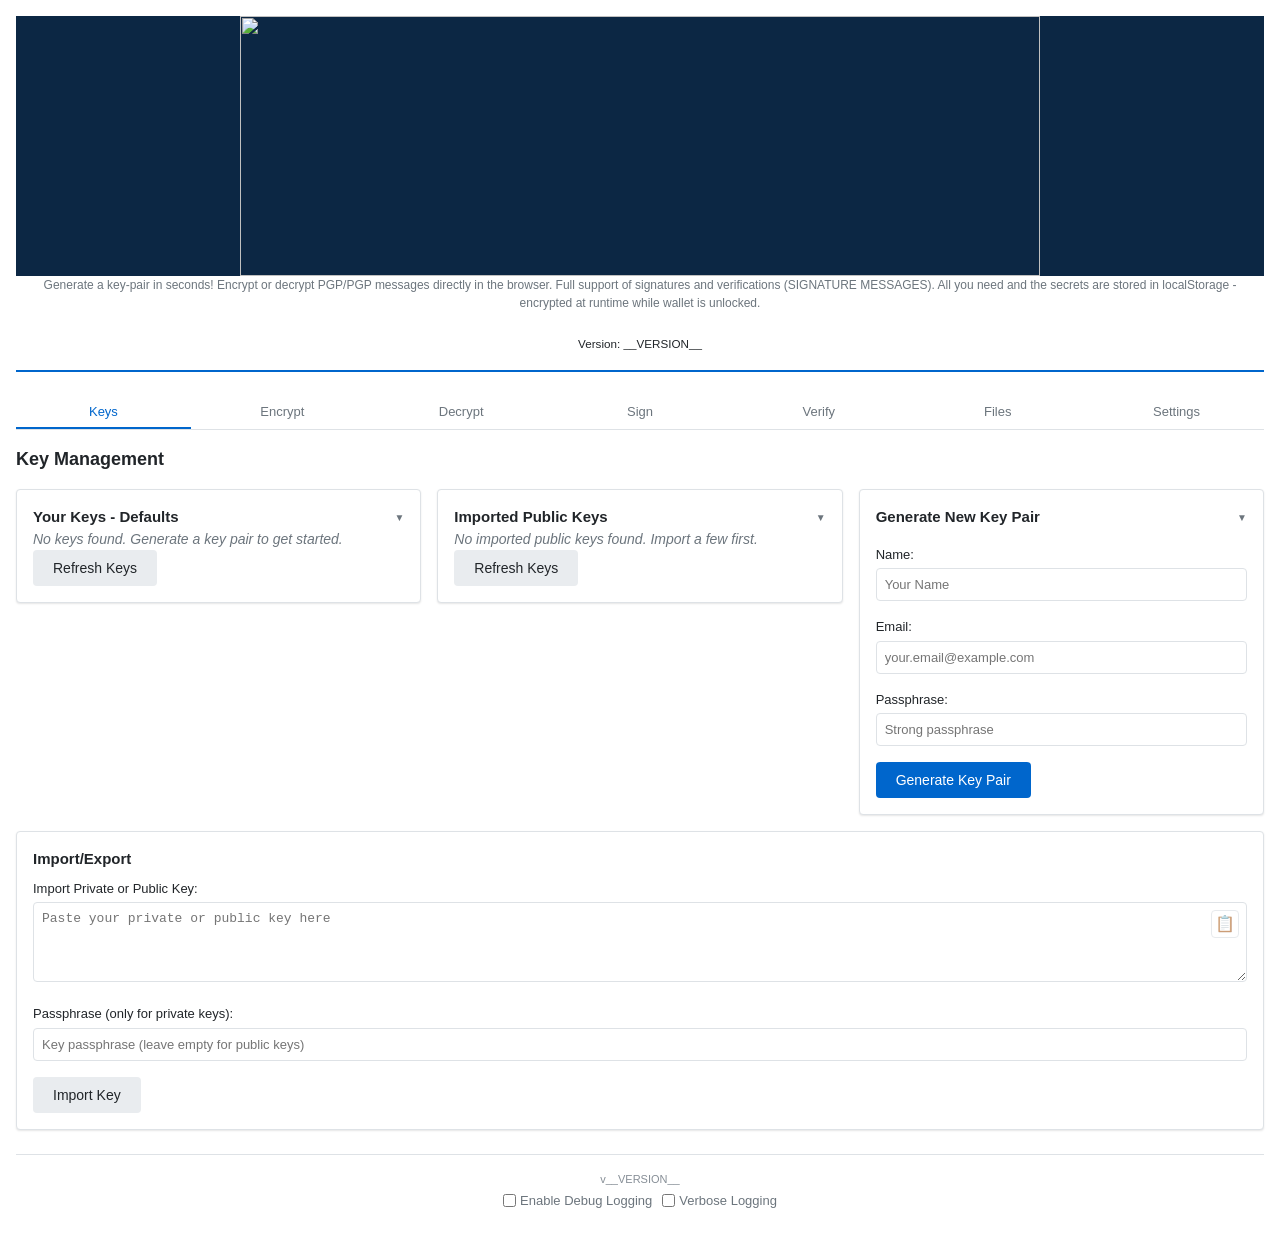
==== index.html @ 45b78204 "Now the checkboxes for debug logging actually works. And better implementation of the logging with i" ====
<!DOCTYPE html>
<html lang="en">

<head>
  <meta charset="UTF-8">
  <meta name="viewport" content="width=device-width, initial-scale=1.0">
  <title>OpenPGP</title>
  <link rel="stylesheet" href="css/styles.css">
</head>

<body>
  <div class="container">
    <!-- Password Modal Dialog -->
    <div id="passwordModal" class="modal-overlay hidden">
      <div class="modal-dialog">
        <h3 id="passwordModalTitle">Enter Password</h3>
        <p id="passwordModalMessage"></p>
        <input type="password" id="passwordModalInput" placeholder="Password" />
        <div id="passwordModalStatus" class="status"></div>
        <div class="modal-actions">
          <button id="passwordModalOk" class="btn btn-primary">OK</button>
          <button id="passwordModalCancel" class="btn btn-secondary">Cancel</button>
        </div>
      </div>
    </div>

    <!-- Review / Donate Nag Banner -->
    <div id="reviewNagBanner" class="review-nag-banner hidden">
      <div class="review-nag-content">
        <div class="review-nag-icon">⭐</div>
        <div class="review-nag-text">
          <strong>Enjoying PGP Suite?</strong>
          <p>It takes 30 seconds and makes a huge difference! Please leave a review or consider a small donation if this extension has been useful to you.</p>
        </div>
      </div>
      <div class="review-nag-actions">
        <a id="reviewNagReviewBtn" href="#" class="btn btn-primary btn-small" target="_blank" rel="noopener noreferrer">⭐ Leave a Review</a>
        <a id="reviewNagDonateBtn" href="#" class="btn btn-secondary btn-small" target="_blank" rel="noopener noreferrer">❤️ Donate</a>
        <button id="reviewNagContactBtn" class="btn btn-secondary btn-small">Something's not right?</button>
        <button id="reviewNagSnoozeBtn" class="btn btn-ghost btn-small">Maybe later</button>
        <button id="reviewNagDismissBtn" class="btn btn-ghost btn-small">Don't ask again</button>
      </div>
    </div>

    <!-- First-Time Setup Banner -->
    <div id="firstTimeSetupBanner" class="first-time-banner hidden">
      <div class="first-time-banner-content">
        <div class="first-time-banner-icon">⚠️</div>
        <div class="first-time-banner-text">
          <strong>It is highly recommended to set a master password!</strong>
          <p>If you do not set a master password, your private keys are stored unencrypted in the browser's local storage.</p>
        </div>
      </div>
      <div class="first-time-banner-actions">
        <button id="firstTimeSetupYesBtn" class="btn btn-primary">Set Master Password Now</button>
        <button id="firstTimeSetupNoBtn" class="btn btn-secondary">Skip for Now</button>
      </div>
    </div>

    <!-- Header Section -->
    <header>
      <!--<h1>🔐 OpenPGP</h1>-->
      <div style="background-color: #0c2744;">
      <img src="icon/banner.png" width="800" height="260" style="display:block;margin:0 auto;">
    </div>
      <p class="subtitle">Generate a key-pair in seconds! Encrypt or decrypt PGP/PGP messages directly in the browser.
        Full support of signatures and verifications (SIGNATURE MESSAGES). All you need and the secrets are stored in
        localStorage - encrypted at runtime while wallet is unlocked.</p>
      <br>
      <small>Version: __VERSION__</small>
    </header>

    <!-- Tab Navigation -->
    <nav class="tabs">
      <button class="tab-button active" data-tab="keys">Keys</button>
      <button class="tab-button" data-tab="encrypt">Encrypt</button>
      <button class="tab-button" data-tab="decrypt">Decrypt</button>
      <button class="tab-button" data-tab="sign">Sign</button>
      <button class="tab-button" data-tab="verify">Verify</button>
      <button class="tab-button" data-tab="files">Files</button>
      <button class="tab-button" data-tab="settings">Settings</button>
    </nav>

    <!-- Keys Tab -->
    <div class="tab-content active" id="keys-tab">
      <h2>Key Management</h2>

      <!-- Master Password Lock Banner (shown when locked) -->
      <div id="masterPasswordBanner" class="lock-banner hidden">
        <div class="lock-banner-content">
          <span>🔒</span>
          <span>Private keys are locked.</span>
          <input type="password" id="masterUnlockInput" placeholder="Master password">
          <button id="masterUnlockBtn" class="btn btn-primary btn-small">Unlock</button>
        </div>
        <div id="masterUnlockStatus" class="status"></div>
      </div>

      <div class="cards-grid">

        <!-- Your Keys Section (shown first) -->
        <section class="card card-details">
          <details id="yourKeysSectionCollapse" open>
            <summary class="card-summary">
              <h3>Your Keys - Defaults</h3>
            </summary>
            <div id="keysList" class="keys-list">
              <p class="text-muted">No keys found. Generate a key pair to get started.</p>
            </div>
            <button id="refreshKeysBtn" class="btn btn-secondary">Refresh Keys</button>
          </details>
        </section>

        <!-- Imported Public Keys -->
        <section class="card card-details">
          <details id="myImportedPublicKeys" open>
            <summary class="card-summary">
              <h3>Imported Public Keys</h3>
            </summary>
            <div id="publickeysList" class="keys-list">
              <p class="text-muted">No imported public keys found. Import a few first.</p>
            </div>
            <button id="refreshKeysBtn" class="btn btn-secondary">Refresh Keys</button>
          </details>
        </section>

        <!-- Generate New Key Section (collapsible) -->
        <section class="card card-generate">
          <details id="generateKeyDetailsCollapse" open>
            <summary class="card-summary">
              <h3>Generate New Key Pair</h3>
            </summary>
            <div class="card-details-body">
              <div class="form-group">
                <label for="keyName">Name:</label>
                <input type="text" id="keyName" placeholder="Your Name">
              </div>
              <div class="form-group">
                <label for="keyEmail">Email:</label>
                <input type="email" id="keyEmail" placeholder="your.email@example.com">
              </div>
              <div class="form-group">
                <label for="keyPassphrase">Passphrase:</label>
                <input type="password" id="keyPassphrase" placeholder="Strong passphrase">
              </div>
              <button id="generateKeyBtn" class="btn btn-primary">Generate Key Pair</button>
              <div id="keyGenerationStatus" class="status"></div>
            </div>
          </details>
        </section>
      </div>

      <!-- Import/Export Section -->
      <section class="card">
        <h3>Import/Export</h3>
        <div class="form-group">
          <label for="importKey">Import Private or Public Key:</label>
          <div class="textarea-with-copy">
            <textarea id="importKey" rows="4" placeholder="Paste your private or public key here"></textarea>
            <button class="copy-btn" data-target="importKey" title="Copy to clipboard">📋</button>
          </div>
        </div>
        <div class="form-group">
          <label for="importPassphrase">Passphrase (only for private keys):</label>
          <input type="password" id="importPassphrase" placeholder="Key passphrase (leave empty for public keys)">
        </div>
        <button id="importKeyBtn" class="btn btn-secondary">Import Key</button>
        <div id="importStatus" class="status"></div>

        <!-- Export Output -->
        <div id="exportedPublicOutput" class="output hidden">
          <h3>Exported Public Key:</h3>
          <div class="textarea-with-copy">
            <textarea id="exportedPublicKey" rows="8" readonly></textarea>
            <button class="copy-btn" data-target="exportedPublicKey" title="Copy to clipboard">📋</button>
          </div>
          <div id="exportPublicStatus" class="status"></div>
        </div>

        <div id="exportedPrivateOutput" class="output hidden">
          <h3>Exported Private Key:</h3>
          <div class="textarea-with-copy">
            <textarea id="exportedPrivateKey" rows="8" readonly></textarea>
            <button class="copy-btn" data-target="exportedPrivateKey" title="Copy to clipboard">📋</button>
          </div>
          <div id="exportPrivateStatus" class="status"></div>
        </div>

      </section>
    </div>

    <!-- Encrypt Tab -->
    <div class="tab-content" id="encrypt-tab">
      <h2>Encrypt Message</h2>

      <section class="card">
        <div class="form-group">
          <label for="encryptRecipientSelect">Recipient's Public Key:</label>
          <select id="encryptRecipientSelect">
            <option value="">-- Select an imported public key --</option>
          </select>
          <div style="margin-top: 8px;">
            <label>
              <input type="checkbox" id="encryptManualKeyToggle">
              Use manual key entry instead
            </label>
          </div>
        </div>
        <div class="form-group hidden" id="encryptRecipientManual">
          <label for="encryptRecipient">Or paste recipient's public key:</label>
          <textarea id="encryptRecipient" rows="4" placeholder="Paste recipient's public key here"></textarea>
        </div>
        <div class="form-group">
          <label for="encryptMessage">Message to Encrypt:</label>
          <div class="textarea-with-copy">
            <textarea id="encryptMessage" rows="6" placeholder="Enter your message here"></textarea>
            <button class="copy-btn" data-target="encryptMessage" title="Copy to clipboard">📋</button>
          </div>
        </div>
        <div class="form-group">
          <label>
            <input type="checkbox" id="encryptSign">
            Sign message with my key
          </label>
        </div>
        <div id="encryptSignOptions" class="hidden">
          <div class="form-group">
            <label for="encryptSignerKey">Select Your Private Key:</label>
            <select id="encryptSignerKey"></select>
          </div>
          <div class="form-group">
            <label for="encryptSignPassphrase">Your Passphrase:</label>
            <input type="password" id="encryptSignPassphrase" placeholder="Your key passphrase">
          </div>
        </div>
        <button id="encryptBtn" class="btn btn-primary">Encrypt Message</button>
        <div id="encryptStatus" class="status"></div>

        <div id="encryptedOutput" class="output hidden">
          <h3>Encrypted Message:</h3>
          <div class="textarea-with-copy">
            <textarea id="encryptedText" rows="10" readonly></textarea>
            <button class="copy-btn" data-target="encryptedText" title="Copy to clipboard">📋</button>
          </div>
          <button id="copyEncryptedBtn" class="btn btn-secondary">Copy to Clipboard</button>
          <button id="clearEncryptedBtn" class="btn btn-secondary">Clear</button>
        </div>
      </section>
    </div>

    <!-- Decrypt Tab -->
    <div class="tab-content" id="decrypt-tab">
      <h2>Decrypt Message</h2>

      <section class="card">
        <div class="form-group">
          <label for="decryptMessage">Encrypted Message:</label>
          <div class="textarea-with-copy">
            <textarea id="decryptMessage" rows="8" placeholder="Paste encrypted message here"></textarea>
            <button class="copy-btn" data-target="decryptMessage" title="Copy to clipboard">📋</button>
          </div>
        </div>
        <div class="form-group">
          <label for="decryptKey">Select Your Private Key:</label>
          <select id="decryptKey"></select>
        </div>
        <div class="form-group">
          <label for="decryptPassphrase">Your Passphrase:</label>
          <input type="password" id="decryptPassphrase" placeholder="Your key passphrase">
        </div>

        <div class="form-group" style="display:none;">
          <label for="decryptVerifyKeySelect">Sender's Public Key (optional, for signature verification):</label>
          <select id="decryptVerifyKeySelect">
            <option value="">-- Select an imported public key (optional) --</option>
          </select>
          <div style="margin-top: 8px;">
            <label>
              <input type="checkbox" id="decryptManualKeyToggle">
              Use manual key entry instead
            </label>
          </div>
        </div>
        <div class="form-group hidden" id="decryptVerifyKeyManual"  style="display:none;">
          <label for="decryptVerifyKey">Or paste sender's public key:</label>
          <textarea id="decryptVerifyKey" rows="3"
            placeholder="Paste sender's public key to verify signature (optional)"></textarea>
        </div>
        <button id="decryptBtn" class="btn btn-primary">Decrypt Message</button>
        <div id="decryptStatus" class="status"></div>

        <div id="decryptedOutput" class="output hidden">
          <h3>Decrypted Message:</h3>
          <div class="textarea-with-copy">
            <textarea id="decryptedText" rows="10" readonly></textarea>
            <button class="copy-btn" data-target="decryptedText" title="Copy to clipboard">📋</button>
          </div>
          <div id="signatureInfo" class="signature-info"></div>
          <button id="copyDecryptedBtn" class="btn btn-secondary">Copy to Clipboard</button>
          <button id="clearDecryptedBtn" class="btn btn-secondary">Clear</button>
        </div>
      </section>
    </div>

    <!-- Sign Tab -->
    <div class="tab-content" id="sign-tab">
      <h2>Sign Message</h2>

      <section class="card">
        <div class="form-group">
          <label for="signMessage">Message to Sign:</label>
          <div class="textarea-with-copy">
            <textarea id="signMessage" rows="6" placeholder="Enter your message here"></textarea>
            <button class="copy-btn" data-target="signMessage" title="Copy to clipboard">📋</button>
          </div>
        </div>
        <div class="form-group">
          <label for="signKey">Sign message with this private key:</label>
          <select id="signKey"></select>
        </div>
        <div class="form-group">
          <label for="signPassphrase">Your Passphrase:</label>
          <input type="password" id="signPassphrase" placeholder="Your key passphrase">
        </div>
        <div class="form-group">
          <label>
            <input type="radio" name="signType" value="cleartext" checked>
            Cleartext Signature (readable message)
          </label>
          <label>
            <input type="radio" name="signType" value="detached">
            Detached Signature (separate signature)
          </label>
        </div>
        <button id="signBtn" class="btn btn-primary">Sign Message</button>
        <div id="signStatus" class="status"></div>

        <div id="signedOutput" class="output hidden">
          <h3>Signed Message:</h3>
          <div class="textarea-with-copy">
            <textarea id="signedText" rows="10" readonly></textarea>
            <button class="copy-btn" data-target="signedText" title="Copy to clipboard">📋</button>
          </div>
          <button id="copySignedBtn" class="btn btn-secondary">Copy to Clipboard</button>
          <button id="clearSignedBtn" class="btn btn-secondary">Clear</button>
        </div>
      </section>
    </div>

    <!-- Verify Tab -->
    <div class="tab-content" id="verify-tab">
      <h2>Verify Signature</h2>

      <section class="card">
        <div class="form-group">
          <label for="verifyMessage">Message to Verify</label>
          <div class="textarea-with-copy">
            <textarea id="verifyMessage" rows="8" placeholder="Paste signed message here"></textarea>
            <button class="copy-btn" data-target="verifyMessage" title="Copy to clipboard">📋</button>
          </div>
        </div>

        <div class="form-group">
          <label for="verifyRecipientsPublicKey">Recipient's Public Key:</label>
          <select id="verifyRecipientsPublicKey">
            <option value="">-- Select a recipients imported public key --</option>
          </select>
          <div style="margin-top: 8px;">
            <label>
              <input type="checkbox" id="verifyManualKeyToggle">
              Use manual key entry instead
            </label>
          </div>
        </div>
        <div class="form-group hidden" id="verifyRecipientHide">
          <label for="verifyRecipient">Or paste recipient's public key:</label>
          <textarea id="verifyRecipient" rows="4" placeholder="Paste recipient's public key here"></textarea>
        </div>


        <button id="verifyBtn" class="btn btn-primary">Verify Signature</button>
        <button id="clearVerifyBtn" class="btn btn-secondary">Clear</button>
        <div id="verifyStatus" class="status"></div>

        <div id="verifyOutput" class="output hidden">
          <div id="verifyResult" class="verify-result"></div>
          <div id="verifyMessageTextWrapper" class="hidden">
            <h3>Message:</h3>
            <div class="textarea-with-copy">
              <textarea id="verifyMessageText" rows="10" readonly></textarea>
              <button class="copy-btn" data-target="verifyMessageText" title="Copy to clipboard">📋</button>
              <button id="clearVerifyBtn" class="btn btn-secondary">Clear</button>
            </div>
          </div>
        </div>
      </section>
    </div>

    <!-- Files Tab -->
    <div class="tab-content" id="files-tab">
      <h2>File Encryption</h2>

      <!-- Encrypt File -->
      <section class="card">
        <h3>Encrypt a File</h3>
        <div class="form-group">
          <label for="fileEncryptRecipientSelect">Recipient's Public Key:</label>
          <select id="fileEncryptRecipientSelect">
            <option value="">-- Select an imported public key --</option>
          </select>
          <div style="margin-top: 8px;">
            <label>
              <input type="checkbox" id="fileEncryptManualKeyToggle">
              Use manual key entry instead
            </label>
          </div>
        </div>
        <div class="form-group hidden" id="fileEncryptRecipientManual">
          <label for="fileEncryptRecipient">Paste recipient's public key:</label>
          <textarea id="fileEncryptRecipient" rows="4" placeholder="Paste recipient's public key here"></textarea>
        </div>
        <div class="form-group">
          <label for="fileEncryptInput">Select file to encrypt:</label>
          <input type="file" id="fileEncryptInput">
        </div>
        <button id="fileEncryptBtn" class="btn btn-primary">Encrypt File</button>
        <div id="fileEncryptStatus" class="status"></div>
      </section>

      <!-- Decrypt File -->
      <section class="card">
        <h3>Decrypt a File</h3>
        <div class="form-group">
          <label for="fileDecryptKeySelect">Select Your Private Key:</label>
          <select id="fileDecryptKeySelect"></select>
        </div>
        <div class="form-group">
          <label for="fileDecryptPassphrase">Your Passphrase:</label>
          <input type="password" id="fileDecryptPassphrase" placeholder="Your key passphrase">
        </div>
        <div class="form-group">
          <label for="fileDecryptInput">Select encrypted file (.pgp):</label>
          <input type="file" id="fileDecryptInput" accept=".pgp,.asc">
        </div>
        <button id="fileDecryptBtn" class="btn btn-primary">Decrypt File</button>
        <div id="fileDecryptStatus" class="status"></div>
      </section>
    </div>

    <!-- Settings Tab -->
    <div class="tab-content" id="settings-tab">
      <h2>Settings</h2>

      <!-- Master Password Protection -->
      <section class="card">
        <h3>🔒 Master Password Protection</h3>
        <div id="masterPasswordSection"></div>
      </section>

      <!-- Backup Keys -->
      <section class="card">
        <h3>🗄️ Backup Keys</h3>
        <p style="font-size:12px;color:var(--text-muted);margin-bottom:12px">
          Export a backup of your keys to a file. If a master password is set, both keys and the master password
          verification data will be saved in an encrypted backup file. Import a previously exported backup to restore
          your keys.
        </p>
        <div style="display:flex;gap:8px;flex-wrap:wrap;">
          <button id="exportBackupBtn" class="btn btn-secondary">Export Backup Keys</button>
          <button id="importBackupBtn" class="btn btn-secondary">Import Backup Keys</button>
        </div>
        <input type="file" id="importBackupFile" accept=".json" style="display:none">
        <div id="backupStatus" class="status"></div>
      </section>
    </div>

    <!-- Footer -->
    <footer>
      <p class="version">v__VERSION__</p>
      <p class="debug-toggle">
        <label>
          <input type="checkbox" id="debugMode">
          Enable Debug Logging
        </label>
        &nbsp;
        <label>
          <input type="checkbox" id="verboseMode">
          Verbose Logging
        </label>
      </p>
    </footer>
  </div>

  <!-- Scripts - Load OpenPGP.js library first, then logger, then PGP handler, then UI script -->
  <script src="lib/openpgp.min.js"></script>
  <script src="js/logger.js"></script>
  <script src="js/pgp-handler.js"></script>
  <script src="js/ui.js"></script>
</body>

</html>
---- css/styles.css ----
/**
 * OpenPGP Extension Styles
 * 
 * Clean, modern styling for the sidebar interface
 */

/* ===== CSS Variables ===== */
:root {
  --primary-color: #0066cc;
  --primary-hover: #0052a3;
  --success-color: #28a745;
  --error-color: #dc3545;
  --warning-color: #ffc107;
  --info-color: #17a2b8;

  --bg-color: #ffffff;
  --bg-secondary: #f8f9fa;
  --bg-tertiary: #e9ecef;

  --text-color: #212529;
  --text-muted: #6c757d;
  --text-light: #868e96;

  --border-color: #dee2e6;
  --border-radius: 4px;

  --spacing-xs: 4px;
  --spacing-sm: 8px;
  --spacing-md: 16px;
  --spacing-lg: 24px;

  --shadow-sm: 0 1px 2px rgba(0, 0, 0, 0.1);
  --shadow-md: 0 2px 4px rgba(0, 0, 0, 0.1);
  --shadow-lg: 0 4px 8px rgba(0, 0, 0, 0.15);
}

/* ===== Reset & Base ===== */
* {
  margin: 0;
  padding: 0;
  box-sizing: border-box;
}

body {
  font-family: -apple-system, BlinkMacSystemFont, 'Segoe UI', Roboto, 'Helvetica Neue', Arial, sans-serif;
  font-size: 14px;
  line-height: 1.5;
  color: var(--text-color);
  background-color: var(--bg-color);
  padding: var(--spacing-md);
}

/* ===== Container ===== */
.container {
  max-width: 100%;
  margin: 0 auto;
}

/* ===== Header ===== */
header {
  text-align: center;
  margin-bottom: var(--spacing-lg);
  padding-bottom: var(--spacing-md);
  border-bottom: 2px solid var(--primary-color);
}

header h1 {
  font-size: 24px;
  font-weight: 600;
  color: var(--primary-color);
  margin-bottom: var(--spacing-xs);
}

.subtitle {
  font-size: 12px;
  color: var(--text-muted);
}

/* ===== Tabs ===== */
.tabs {
  display: flex;
  flex-wrap: wrap;
  gap: var(--spacing-xs);
  margin-bottom: var(--spacing-md);
  border-bottom: 1px solid var(--border-color);
}

.tab-button {
  flex: 1;
  min-width: 80px;
  padding: var(--spacing-sm) var(--spacing-md);
  background: none;
  border: none;
  border-bottom: 2px solid transparent;
  cursor: pointer;
  font-size: 13px;
  font-weight: 500;
  color: var(--text-muted);
  transition: all 0.2s ease;
}

.tab-button:hover {
  color: var(--primary-color);
  background-color: var(--bg-secondary);
}

.tab-button.active {
  color: var(--primary-color);
  border-bottom-color: var(--primary-color);
}

/* ===== Tab Content ===== */
.tab-content {
  display: none;
}

.tab-content.active {
  display: block;
  animation: fadeIn 0.3s ease;
}

@keyframes fadeIn {
  from {
    opacity: 0;
    transform: translateY(-10px);
  }

  to {
    opacity: 1;
    transform: translateY(0);
  }
}

.tab-content h2 {
  font-size: 18px;
  font-weight: 600;
  margin-bottom: var(--spacing-md);
  color: var(--text-color);
}

.tab-content h3 {
  font-size: 15px;
  font-weight: 600;
  margin-bottom: var(--spacing-sm);
  color: var(--text-color);
}

/* ===== Cards ===== */
.card {
  background: var(--bg-color);
  border: 1px solid var(--border-color);
  border-radius: var(--border-radius);
  padding: var(--spacing-md);
  margin-bottom: var(--spacing-md);
  box-shadow: var(--shadow-sm);
}

/* ===== Responsive Cards Grid ===== */
.cards-grid {
  display: flex;
  flex-wrap: wrap;
  gap: var(--spacing-md);
  align-items: flex-start;
  margin-bottom: var(--spacing-md);
}

.cards-grid .card {
  flex: 1 1 260px;
  min-width: 0;
  margin-bottom: 0;
}

/* Keys card grows more to accommodate the keys list */
.cards-grid .card-keys {
  flex: 2 1 280px;
}

/* ===== Collapsible Card Details ===== */
.card-summary {
  cursor: pointer;
  list-style: none;
  user-select: none;
  display: flex;
  align-items: center;
  gap: var(--spacing-xs);
}

.card-summary::-webkit-details-marker {
  display: none;
}

.card-summary::after {
  content: '\25BC';
  font-size: 10px;
  color: var(--text-muted);
  margin-left: auto;
  transition: transform 0.2s ease;
}

details:not([open]) .card-summary::after {
  transform: rotate(-90deg);
}

.card-summary h3 {
  margin-bottom: 0;
}

.card-details-body {
  padding-top: var(--spacing-md);
}

/* ===== Modal Dialog ===== */
.modal-overlay {
  position: fixed;
  top: 0;
  left: 0;
  right: 0;
  bottom: 0;
  background-color: rgba(0, 0, 0, 0.6);
  display: flex;
  align-items: center;
  justify-content: center;
  z-index: 9999;
}

.modal-dialog {
  background-color: var(--bg-color);
  border-radius: var(--border-radius);
  padding: var(--spacing-lg);
  min-width: 400px;
  max-width: 90%;
  box-shadow: 0 8px 24px rgba(0, 0, 0, 0.3);
}

.modal-dialog h3 {
  margin: 0 0 var(--spacing-sm) 0;
  color: var(--primary-color);
  font-size: 18px;
}

.modal-dialog p {
  margin: 0 0 var(--spacing-md) 0;
  color: var(--text-muted);
  font-size: 13px;
}

.modal-dialog input[type="password"] {
  width: 100%;
  padding: var(--spacing-sm);
  margin-bottom: var(--spacing-sm);
  border: 1px solid var(--border-color);
  border-radius: var(--border-radius);
  font-size: 14px;
}

.modal-actions {
  display: flex;
  gap: var(--spacing-sm);
  justify-content: flex-end;
  margin-top: var(--spacing-md);
}

/* ===== First-Time Setup Banner ===== */
.first-time-banner {
  background: linear-gradient(135deg, rgba(255, 152, 0, 0.15) 0%, rgba(255, 87, 34, 0.15) 100%);
  border: 2px solid #ff6f00;
  border-radius: var(--border-radius);
  padding: var(--spacing-lg);
  margin-bottom: var(--spacing-lg);
  box-shadow: var(--shadow-md);
}

.first-time-banner-content {
  display: flex;
  gap: var(--spacing-md);
  margin-bottom: var(--spacing-md);
  align-items: flex-start;
}

.first-time-banner-icon {
  font-size: 32px;
  flex-shrink: 0;
}

.first-time-banner-text {
  flex: 1;
}

.first-time-banner-text strong {
  display: block;
  font-size: 16px;
  color: #d84315;
  margin-bottom: var(--spacing-xs);
}

.first-time-banner-text p {
  color: var(--text-color);
  font-size: 13px;
  margin: 0;
}

.first-time-banner-actions {
  display: flex;
  gap: var(--spacing-sm);
  justify-content: flex-end;
  flex-wrap: wrap;
}

/* ===== Review / Donate Nag Banner ===== */
.review-nag-banner {
  background: linear-gradient(135deg, rgba(0, 102, 204, 0.12) 0%, rgba(0, 180, 120, 0.12) 100%);
  border: 2px solid var(--primary-color);
  border-radius: var(--border-radius);
  padding: var(--spacing-lg);
  margin-bottom: var(--spacing-lg);
  box-shadow: var(--shadow-md);
}

.review-nag-content {
  display: flex;
  gap: var(--spacing-md);
  margin-bottom: var(--spacing-md);
  align-items: flex-start;
}

.review-nag-icon {
  font-size: 28px;
  flex-shrink: 0;
}

.review-nag-text {
  flex: 1;
}

.review-nag-text strong {
  display: block;
  font-size: 15px;
  color: var(--primary-color);
  margin-bottom: var(--spacing-xs);
}

.review-nag-text p {
  color: var(--text-color);
  font-size: 13px;
  margin: 0;
}

.review-nag-actions {
  display: flex;
  gap: var(--spacing-sm);
  justify-content: flex-end;
  flex-wrap: wrap;
}

.btn-ghost {
  background: none;
  border: 1px solid var(--border-color);
  color: var(--text-muted);
  padding: var(--spacing-xs) var(--spacing-sm);
  border-radius: var(--border-radius);
  cursor: pointer;
  font-size: 12px;
  transition: all 0.2s ease;
  text-decoration: none;
}

.btn-ghost:hover {
  background-color: var(--bg-tertiary);
  color: var(--text-color);
}

/* ===== Lock Banner ===== */
.lock-banner {
  background-color: rgba(255, 193, 7, 0.1);
  border: 1px solid var(--warning-color);
  border-radius: var(--border-radius);
  padding: var(--spacing-md);
  margin-bottom: var(--spacing-md);
}

.lock-banner-content {
  display: flex;
  align-items: center;
  gap: var(--spacing-sm);
  flex-wrap: wrap;
}

.lock-banner-content input {
  flex: 1;
  min-width: 150px;
}

/* ===== Master Password Section ===== */
.master-pwd-section {
  margin-top: var(--spacing-lg);
  padding-top: var(--spacing-md);
  border-top: 1px solid var(--border-color);
}

.master-pwd-section>label {
  font-weight: 600;
  margin-bottom: var(--spacing-sm);
}

/* ===== Form Elements ===== */
.form-group {
  margin-bottom: var(--spacing-md);
}

label {
  display: block;
  margin-bottom: var(--spacing-xs);
  font-weight: 500;
  font-size: 13px;
  color: var(--text-color);
}

input[type="text"],
input[type="email"],
input[type="password"],
select,
textarea {
  width: 100%;
  padding: var(--spacing-sm);
  border: 1px solid var(--border-color);
  border-radius: var(--border-radius);
  font-size: 13px;
  font-family: inherit;
  transition: border-color 0.2s ease, box-shadow 0.2s ease;
}

input[type="text"]:focus,
input[type="email"]:focus,
input[type="password"]:focus,
select:focus,
textarea:focus {
  outline: none;
  border-color: var(--primary-color);
  box-shadow: 0 0 0 3px rgba(0, 102, 204, 0.1);
}

textarea {
  resize: vertical;
  min-height: 80px;
  font-family: 'Courier New', monospace;
}

/* Textarea with copy button */
.textarea-with-copy {
  position: relative;
}

.textarea-with-copy textarea {
  padding-right: 40px;
  /* Make room for the copy button */
}

.copy-btn {
  position: absolute;
  top: 8px;
  right: 8px;
  width: 28px;
  height: 28px;
  padding: 0;
  border: 1px solid var(--border-color);
  border-radius: var(--border-radius);
  background-color: var(--bg-color);
  cursor: pointer;
  font-size: 16px;
  line-height: 1;
  transition: all 0.2s ease;
  display: flex;
  align-items: center;
  justify-content: center;
  opacity: 0.7;
}

.copy-btn:hover {
  opacity: 1;
  background-color: var(--bg-secondary);
  border-color: var(--primary-color);
  transform: scale(1.1);
}

.copy-btn:active {
  transform: scale(0.95);
}

.copy-btn.copied {
  background-color: var(--success-color);
  border-color: var(--success-color);
  color: white;
}

select {
  cursor: pointer;
}

/* Checkbox and Radio */
input[type="checkbox"],
input[type="radio"] {
  margin-right: var(--spacing-xs);
  cursor: pointer;
}

label:has(input[type="checkbox"]),
label:has(input[type="radio"]) {
  display: inline-flex;
  align-items: center;
  font-weight: normal;
  cursor: pointer;
  margin-bottom: var(--spacing-sm);
}

/* ===== Buttons ===== */
.btn {
  display: inline-block;
  padding: 10px 20px;
  border: none;
  border-radius: var(--border-radius);
  font-size: 14px;
  font-weight: 500;
  text-align: center;
  cursor: pointer;
  transition: all 0.2s ease;
  text-decoration: none;
}

.btn:disabled {
  opacity: 0.6;
  cursor: not-allowed;
}

.btn-primary {
  background-color: var(--primary-color);
  color: white;
}

.btn-primary:hover:not(:disabled) {
  background-color: var(--primary-hover);
  box-shadow: var(--shadow-md);
}

.btn-secondary {
  background-color: var(--bg-tertiary);
  color: var(--text-color);
}

.btn-secondary:hover:not(:disabled) {
  background-color: var(--border-color);
}

.btn-danger {
  background-color: var(--error-color);
  color: white;
}

.btn-danger:hover:not(:disabled) {
  background-color: #c82333;
}

.btn-small {
  padding: 5px 10px;
  font-size: 12px;
}

/* ===== Status Messages ===== */
.status {
  display: none;
  padding: var(--spacing-sm);
  margin-top: var(--spacing-sm);
  border-radius: var(--border-radius);
  font-size: 13px;
  font-weight: 500;
}

.status-success {
  background-color: rgba(40, 167, 69, 0.1);
  color: var(--success-color);
  border: 1px solid var(--success-color);
}

.status-error {
  background-color: rgba(220, 53, 69, 0.1);
  color: var(--error-color);
  border: 1px solid var(--error-color);
}

.status-warning {
  background-color: rgba(255, 193, 7, 0.1);
  color: #856404;
  border: 1px solid var(--warning-color);
}

.status-info {
  background-color: rgba(23, 162, 184, 0.1);
  color: var(--info-color);
  border: 1px solid var(--info-color);
}

/* ===== Output Areas ===== */
.output {
  margin-top: var(--spacing-md);
}

.output textarea {
  background-color: var(--bg-secondary);
}

.output h3 {
  margin-bottom: var(--spacing-sm);
}

/* ===== Keys List ===== */
.keys-list {
  max-height: 400px;
  overflow-y: auto;
}

.key-item {
  background: var(--bg-secondary);
  border: 1px solid var(--border-color);
  border-radius: var(--border-radius);
  padding: var(--spacing-md);
  margin-bottom: var(--spacing-sm);
}

.key-info {
  margin-bottom: var(--spacing-sm);
}

.key-info strong {
  font-size: 14px;
  color: var(--text-color);
}

.key-info small {
  font-size: 11px;
  color: var(--text-muted);
}

.key-info code {
  font-family: 'Courier New', monospace;
  font-size: 11px;
  background: var(--bg-color);
  padding: 2px 4px;
  border-radius: 2px;
}

.key-actions {
  display: flex;
  gap: var(--spacing-xs);
  flex-wrap: wrap;
}

/* ===== Signature Info ===== */
.signature-info {
  margin-top: var(--spacing-md);
  padding: var(--spacing-sm);
  border-radius: var(--border-radius);
}

.signature-valid {
  background-color: rgba(40, 167, 69, 0.1);
  color: var(--success-color);
  border: 1px solid var(--success-color);
  padding: var(--spacing-md);
  border-radius: var(--border-radius);
}

.signature-invalid {
  background-color: rgba(220, 53, 69, 0.1);
  color: var(--error-color);
  border: 1px solid var(--error-color);
  padding: var(--spacing-md);
  border-radius: var(--border-radius);
}

.signature-unverified {
  background-color: rgba(255, 193, 7, 0.1);
  color: #856404;
  border: 1px solid var(--warning-color);
  padding: var(--spacing-md);
  border-radius: var(--border-radius);
}

.signature-none {
  background-color: var(--bg-secondary);
  color: var(--text-muted);
  padding: var(--spacing-sm);
  border-radius: var(--border-radius);
  font-style: italic;
}

/* ===== Verify Result ===== */
.verify-result {
  margin-bottom: var(--spacing-md);
}

.verify-result h3 {
  margin-bottom: var(--spacing-xs);
}

/* ===== Footer ===== */
footer {
  margin-top: var(--spacing-lg);
  padding-top: var(--spacing-md);
  border-top: 1px solid var(--border-color);
  text-align: center;
}

.version {
  font-size: 11px;
  color: var(--text-light);
  margin-bottom: var(--spacing-xs);
}

.debug-toggle {
  font-size: 12px;
}

.debug-toggle label {
  display: inline-flex;
  align-items: center;
  cursor: pointer;
  color: var(--text-muted);
}

/* ===== Utility Classes ===== */
.hidden {
  display: none !important;
}

.text-muted {
  color: var(--text-muted);
  font-style: italic;
}

.text-error {
  color: var(--error-color);
}

.text-success {
  color: var(--success-color);
}

/* ===== Scrollbar Styling ===== */
::-webkit-scrollbar {
  width: 8px;
  height: 8px;
}

::-webkit-scrollbar-track {
  background: var(--bg-secondary);
}

::-webkit-scrollbar-thumb {
  background: var(--border-color);
  border-radius: 4px;
}

::-webkit-scrollbar-thumb:hover {
  background: var(--text-muted);
}

/* ===== Responsive Adjustments ===== */
@media (max-width: 400px) {
  body {
    padding: var(--spacing-sm);
  }

  .tabs {
    flex-direction: column;
  }

  .tab-button {
    width: 100%;
  }

  .key-actions {
    flex-direction: column;
  }

  .key-actions .btn {
    width: 100%;
  }
}

/* ===== Code Blocks ===== */
code {
  font-family: 'Courier New', monospace;
  font-size: 12px;
  background: var(--bg-secondary);
  padding: 2px 4px;
  border-radius: 2px;
  word-break: break-all;
}

/* ===== Loading Animation ===== */
@keyframes spin {
  0% {
    transform: rotate(0deg);
  }

  100% {
    transform: rotate(360deg);
  }
}

.loading::after {
  content: "";
  display: inline-block;
  width: 12px;
  height: 12px;
  margin-left: 8px;
  border: 2px solid var(--primary-color);
  border-top-color: transparent;
  border-radius: 50%;
  animation: spin 0.6s linear infinite;
}
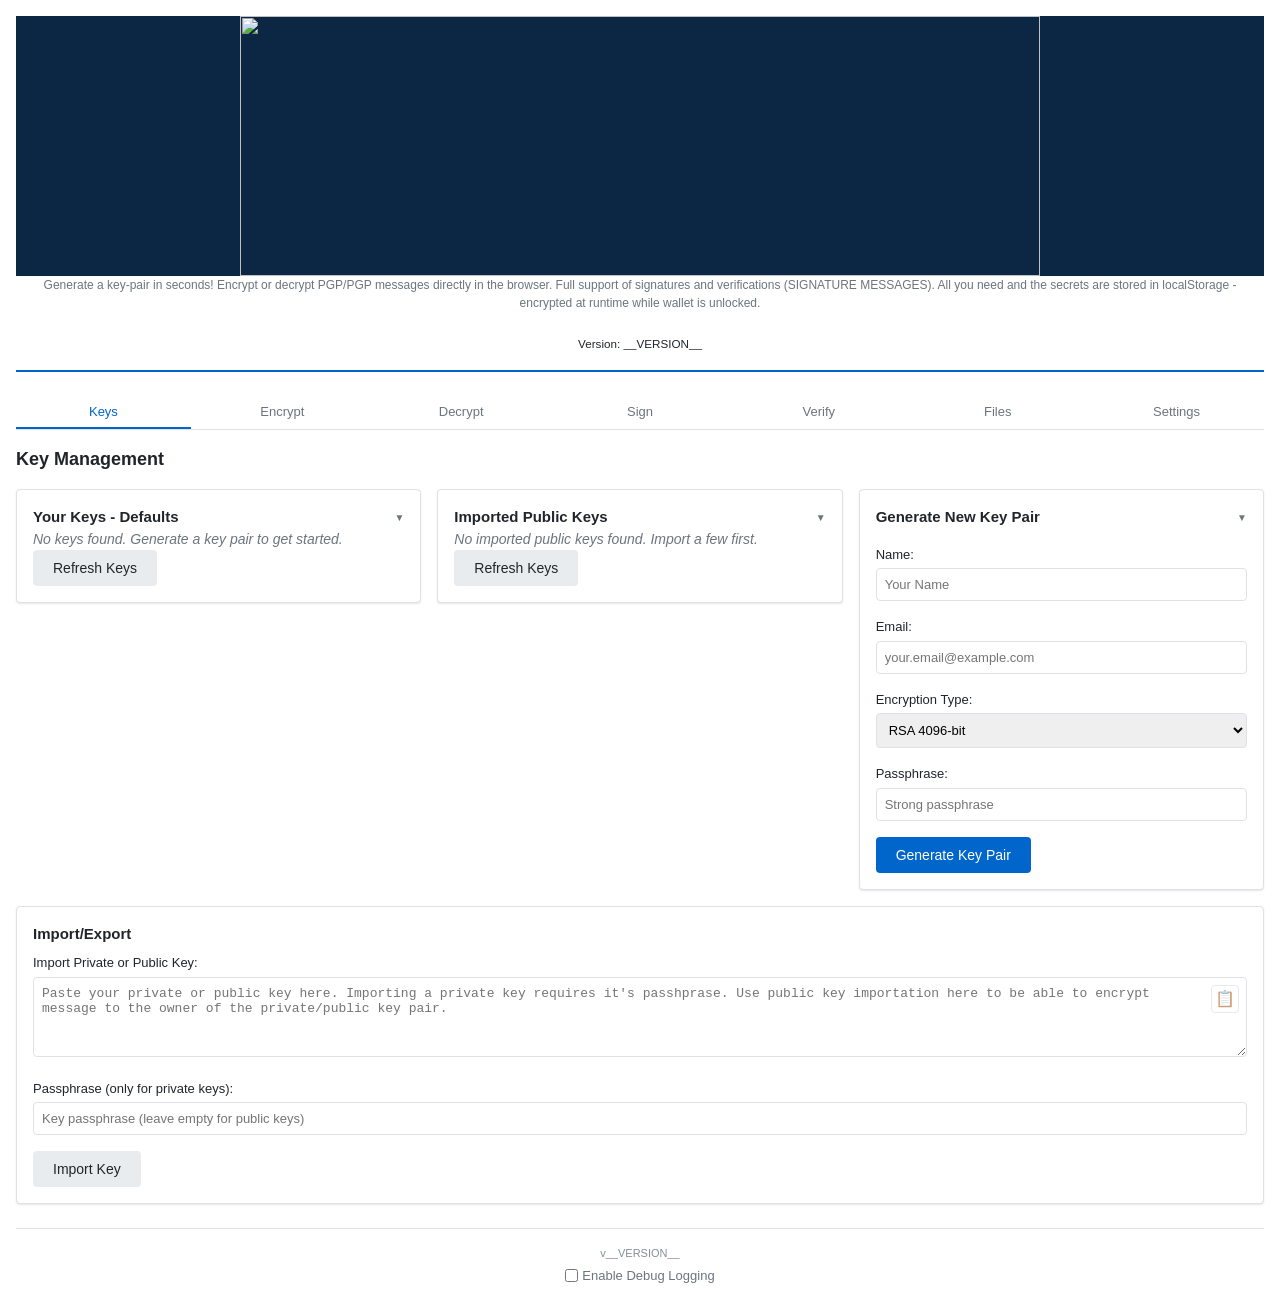
==== commit 48d43f3b: "# PGP Suite - v5.65 Release Notes Added the ability too choose between different encryption algorith" ====
--- a/index.html
+++ b/index.html
@@ -24,21 +24,22 @@
       </div>
     </div>
 
-    <!-- Review / Donate Nag Banner -->
-    <div id="reviewNagBanner" class="review-nag-banner hidden">
-      <div class="review-nag-content">
-        <div class="review-nag-icon">⭐</div>
-        <div class="review-nag-text">
-          <strong>Enjoying PGP Suite?</strong>
-          <p>It takes 30 seconds and makes a huge difference! Please leave a review or consider a small donation if this extension has been useful to you.</p>
-        </div>
-      </div>
-      <div class="review-nag-actions">
-        <a id="reviewNagReviewBtn" href="#" class="btn btn-primary btn-small" target="_blank" rel="noopener noreferrer">⭐ Leave a Review</a>
-        <a id="reviewNagDonateBtn" href="#" class="btn btn-secondary btn-small" target="_blank" rel="noopener noreferrer">❤️ Donate</a>
-        <button id="reviewNagContactBtn" class="btn btn-secondary btn-small">Something's not right?</button>
-        <button id="reviewNagSnoozeBtn" class="btn btn-ghost btn-small">Maybe later</button>
-        <button id="reviewNagDismissBtn" class="btn btn-ghost btn-small">Don't ask again</button>
+    <!-- Edit Key Details Modal -->
+    <div id="editKeyModal" class="modal-overlay hidden">
+      <div class="modal-dialog">
+        <h3>Edit Key Details</h3>
+        <p>Customize how this key is displayed. This does not modify the cryptographic key data.</p>
+        <label class="modal-field-label" for="editKeyName">Name / Label</label>
+        <input type="text" id="editKeyName" placeholder="Name or label for this key" />
+        <label class="modal-field-label" for="editKeyEmail">Email</label>
+        <input type="text" id="editKeyEmail" placeholder="Email address" />
+        <label class="modal-field-label" for="editKeyComment">Comment / Notes</label>
+        <textarea id="editKeyComment" placeholder="Optional notes about this key (e.g. who it belongs to, where it was obtained)" rows="3"></textarea>
+        <div id="editKeyStatus" class="status"></div>
+        <div class="modal-actions">
+          <button id="editKeyOk" class="btn btn-primary">Save</button>
+          <button id="editKeyCancel" class="btn btn-secondary">Cancel</button>
+        </div>
       </div>
     </div>
 
@@ -140,6 +141,23 @@
                 <input type="email" id="keyEmail" placeholder="your.email@example.com">
               </div>
               <div class="form-group">
+                <label for="keyType">Encryption Type:</label>
+                <select id="keyType">
+                  <optgroup label="RSA">
+                    <option value="rsa-2048">RSA 2048-bit</option>
+                    <option value="rsa-3072">RSA 3072-bit</option>
+                    <option value="rsa-4096" selected>RSA 4096-bit</option>
+                    <option value="rsa-8192">RSA 8192-bit</option>
+                  </optgroup>
+                  <optgroup label="ECC (Elliptic Curve)">
+                    <option value="ecc-curve25519">ECC Curve25519 (recommended)</option>
+                    <option value="ecc-p256">ECC NIST P-256</option>
+                    <option value="ecc-p384">ECC NIST P-384</option>
+                    <option value="ecc-p521">ECC NIST P-521</option>
+                  </optgroup>
+                </select>
+              </div>
+              <div class="form-group">
                 <label for="keyPassphrase">Passphrase:</label>
                 <input type="password" id="keyPassphrase" placeholder="Strong passphrase">
               </div>
@@ -156,7 +174,7 @@
         <div class="form-group">
           <label for="importKey">Import Private or Public Key:</label>
           <div class="textarea-with-copy">
-            <textarea id="importKey" rows="4" placeholder="Paste your private or public key here"></textarea>
+            <textarea id="importKey" rows="4" placeholder="Paste your private or public key here. Importing a private key requires it's passhprase. Use public key importation here to be able to encrypt message to the owner of the private/public key pair."></textarea>
             <button class="copy-btn" data-target="importKey" title="Copy to clipboard">📋</button>
           </div>
         </div>
@@ -482,16 +500,11 @@
           <input type="checkbox" id="debugMode">
           Enable Debug Logging
         </label>
-        &nbsp;
-        <label>
-          <input type="checkbox" id="verboseMode">
-          Verbose Logging
-        </label>
       </p>
     </footer>
   </div>
 
-  <!-- Scripts - Load OpenPGP.js library first, then logger, then PGP handler, then UI script -->
+  <!-- Scripts - Load OpenPGP.js library first, then our PGP handler, then UI script -->
   <script src="lib/openpgp.min.js"></script>
   <script src="js/logger.js"></script>
   <script src="js/pgp-handler.js"></script>
--- a/css/styles.css
+++ b/css/styles.css
@@ -48,6 +48,9 @@
   color: var(--text-color);
   background-color: var(--bg-color);
   padding: var(--spacing-md);
+  /* Ensure the popup has a usable size on Android and desktop popup mode */
+  min-width: 340px;
+  min-height: 480px;
 }
 
 /* ===== Container ===== */
@@ -253,6 +256,41 @@
   font-size: 14px;
 }
 
+.modal-dialog input[type="text"] {
+  width: 100%;
+  padding: var(--spacing-sm);
+  margin-bottom: var(--spacing-sm);
+  border: 1px solid var(--border-color);
+  border-radius: var(--border-radius);
+  font-size: 14px;
+  box-sizing: border-box;
+}
+
+.modal-dialog textarea {
+  width: 100%;
+  padding: var(--spacing-sm);
+  margin-bottom: var(--spacing-sm);
+  border: 1px solid var(--border-color);
+  border-radius: var(--border-radius);
+  font-size: 14px;
+  box-sizing: border-box;
+  resize: vertical;
+  font-family: inherit;
+}
+
+.modal-field-label {
+  display: block;
+  font-size: 12px;
+  color: var(--text-muted);
+  margin-bottom: 4px;
+  margin-top: var(--spacing-sm);
+}
+
+.key-comment {
+  color: var(--text-muted);
+  font-style: italic;
+}
+
 .modal-actions {
   display: flex;
   gap: var(--spacing-sm);
@@ -623,6 +661,29 @@
   border-radius: var(--border-radius);
   padding: var(--spacing-md);
   margin-bottom: var(--spacing-sm);
+}
+
+.key-item-own {
+  border-color: #0066cc;
+  border-left: 4px solid #0066cc;
+  background: #f0f7ff;
+}
+
+.own-key-badge {
+  display: inline-block;
+  background: #0066cc;
+  color: #fff;
+  font-size: 10px;
+  font-weight: 600;
+  padding: 1px 6px;
+  border-radius: 10px;
+  margin-left: 6px;
+  vertical-align: middle;
+}
+
+.own-key-note {
+  color: #0052a3 !important;
+  font-style: italic;
 }
 
 .key-info {
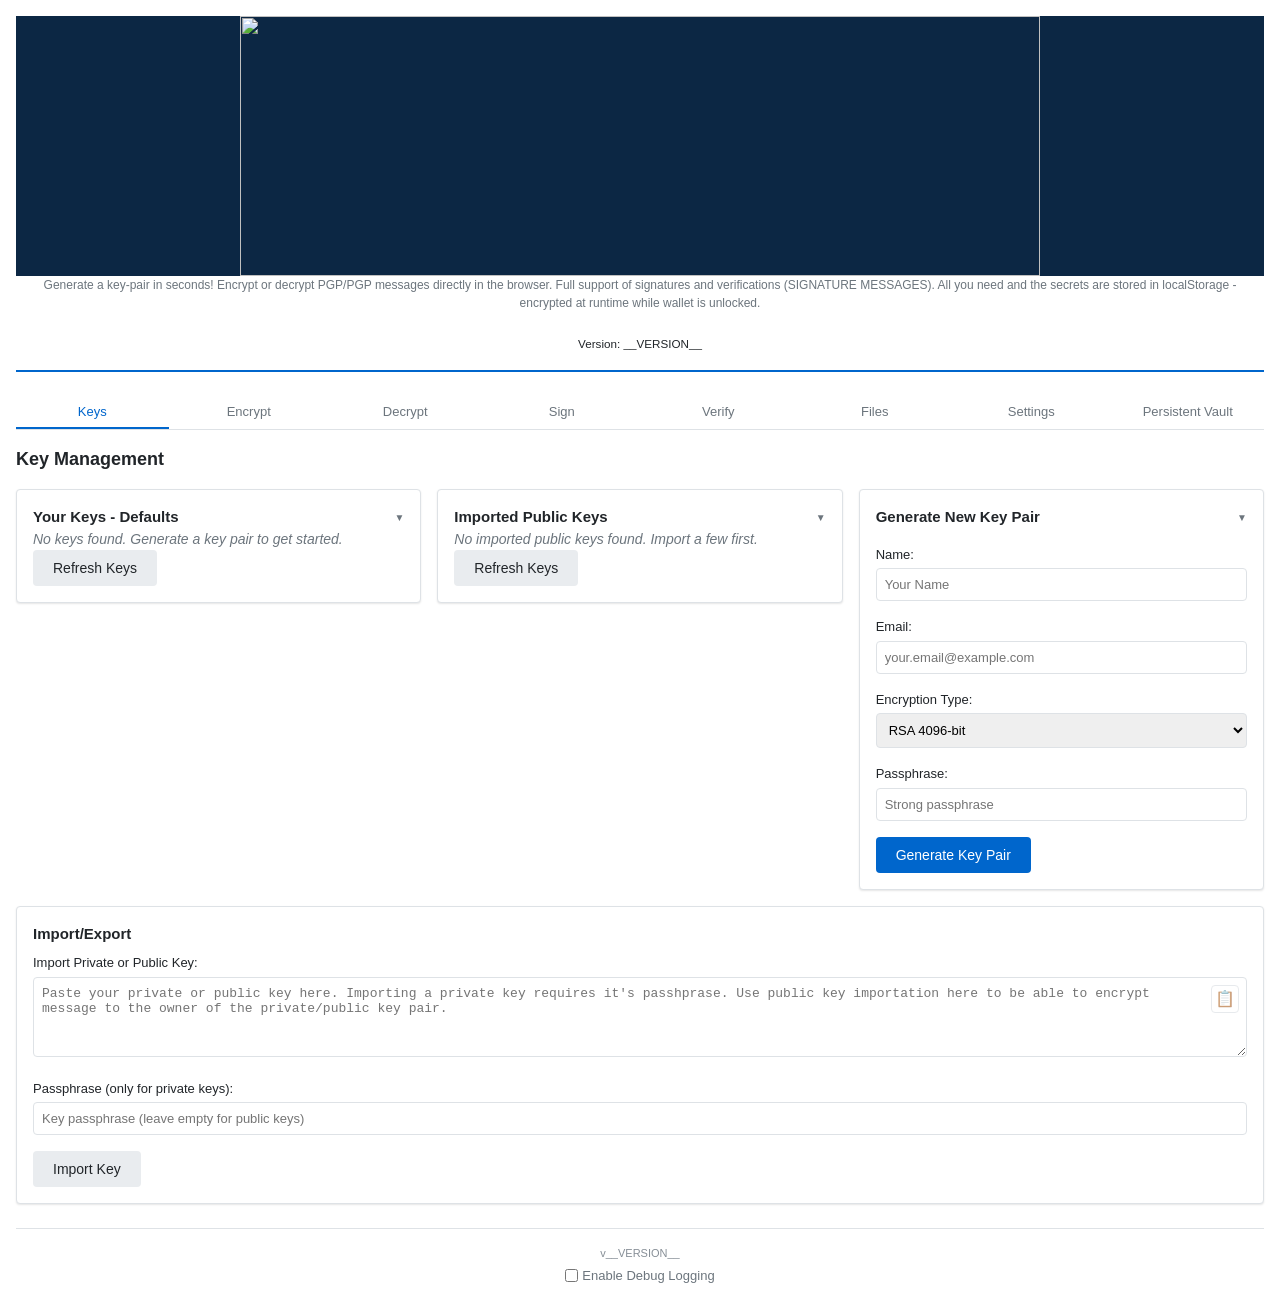
==== commit 9745fab4: "# PGP Suite - v5.70 Release Notes ## New Feature: Persistent Vault  A new **Persistent Vault** tab h" ====
--- a/index.html
+++ b/index.html
@@ -80,6 +80,7 @@
       <button class="tab-button" data-tab="verify">Verify</button>
       <button class="tab-button" data-tab="files">Files</button>
       <button class="tab-button" data-tab="settings">Settings</button>
+      <button class="tab-button" data-tab="vault">Persistent Vault</button>
     </nav>
 
     <!-- Keys Tab -->
@@ -492,6 +493,44 @@
       </section>
     </div>
 
+    <!-- Persistent Vault Tab -->
+    <div class="tab-content" id="vault-tab">
+      <h2>🔐 Persistent Vault</h2>
+      <p style="font-size:13px;color:var(--text-muted);margin-bottom:16px">
+        Store sensitive notes or credentials encrypted with your PGP key. Data is saved persistently in the browser and
+        can only be accessed with the correct private key and passphrase.
+      </p>
+
+      <!-- New Entry Form -->
+      <section class="card">
+        <h3>Add New Entry</h3>
+        <div class="form-group">
+          <label for="vaultNewLabel">Entry Label:</label>
+          <input type="text" id="vaultNewLabel" placeholder="e.g. GitHub Login, Bank Account, Server SSH...">
+        </div>
+        <div class="form-group">
+          <label for="vaultKeySelect">Encrypt with your key:</label>
+          <select id="vaultKeySelect">
+            <option value="">-- Select your private key --</option>
+          </select>
+        </div>
+        <div class="form-group">
+          <label for="vaultNewContent">Content to encrypt:</label>
+          <textarea id="vaultNewContent" rows="6" placeholder="Enter sensitive content here (username, password, notes, etc.)..."></textarea>
+        </div>
+        <div style="display:flex;gap:8px;flex-wrap:wrap;">
+          <button id="vaultSaveNewEntryBtn" class="btn btn-primary">Encrypt &amp; Save</button>
+          <button id="vaultClearNewFormBtn" class="btn btn-secondary">Clear</button>
+        </div>
+        <div id="vaultNewEntryStatus" class="status"></div>
+      </section>
+
+      <!-- Vault Entries List -->
+      <div id="vaultEntriesList">
+        <p class="text-muted" style="padding:16px 0;">No vault entries yet. Create your first entry above.</p>
+      </div>
+    </div>
+
     <!-- Footer -->
     <footer>
       <p class="version">v__VERSION__</p>
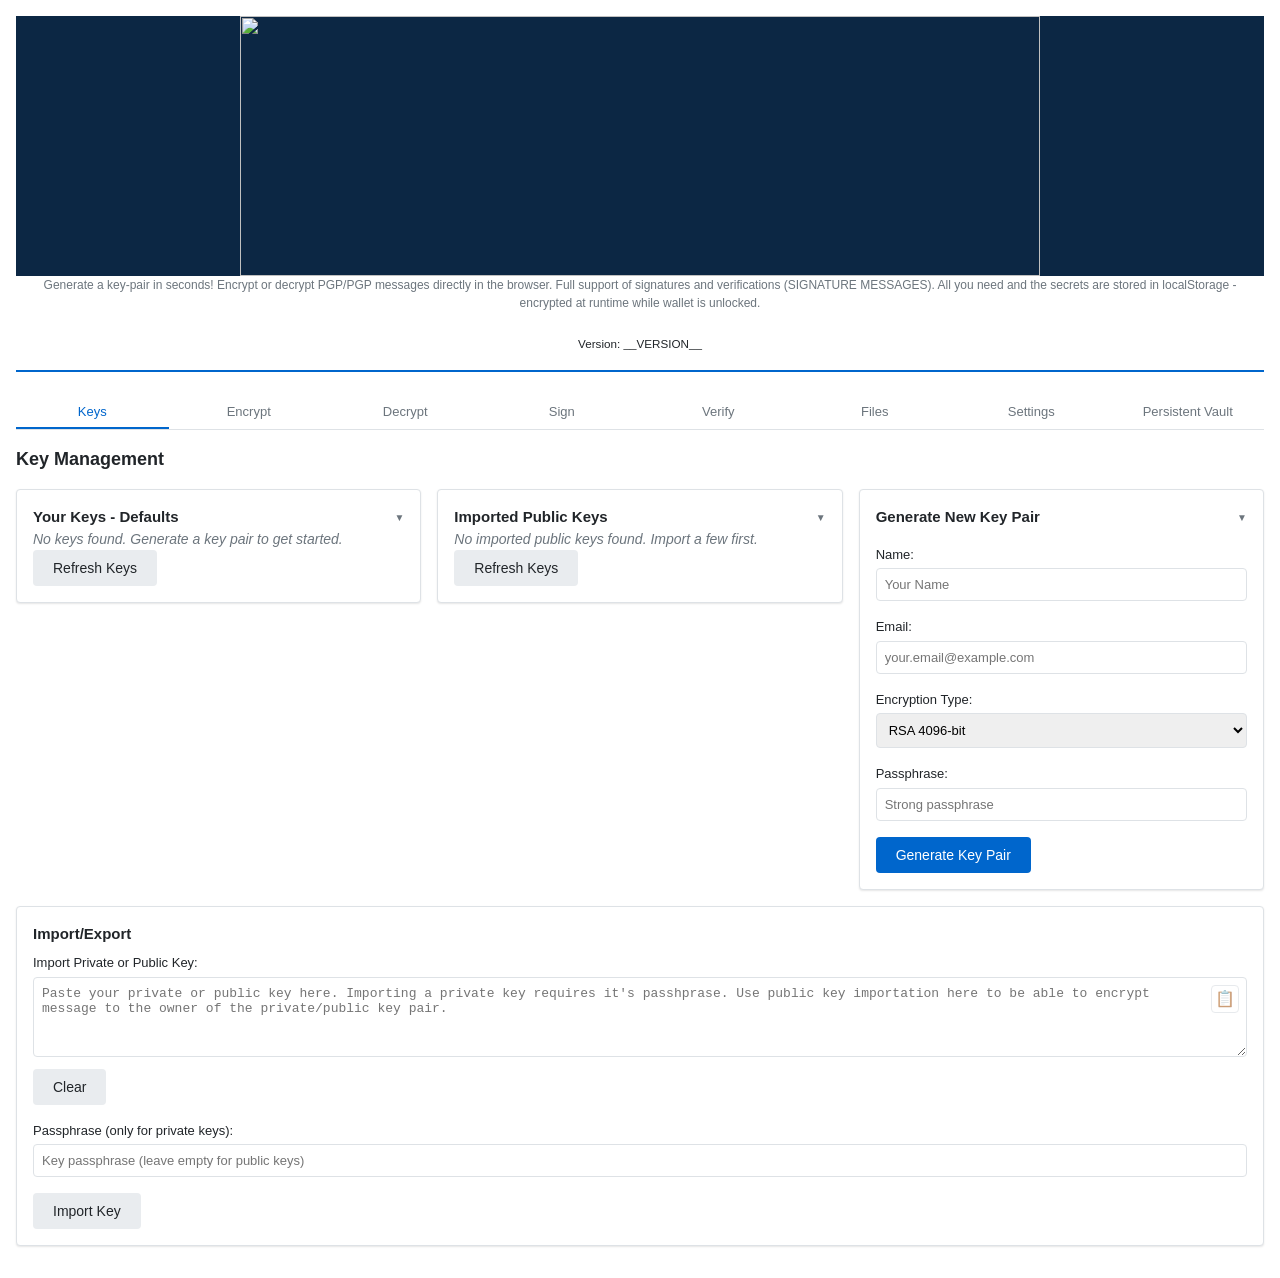
==== commit 6229618b: "# PGP Suite - v5.72 Release Notes ## Changes  ### Clear Buttons Added to Input Fields  All major inp" ====
--- a/index.html
+++ b/index.html
@@ -178,6 +178,7 @@
             <textarea id="importKey" rows="4" placeholder="Paste your private or public key here. Importing a private key requires it's passhprase. Use public key importation here to be able to encrypt message to the owner of the private/public key pair."></textarea>
             <button class="copy-btn" data-target="importKey" title="Copy to clipboard">📋</button>
           </div>
+          <button id="clearImportKeyBtn" class="btn btn-secondary" style="margin-top:6px;">Clear</button>
         </div>
         <div class="form-group">
           <label for="importPassphrase">Passphrase (only for private keys):</label>
@@ -235,6 +236,7 @@
             <textarea id="encryptMessage" rows="6" placeholder="Enter your message here"></textarea>
             <button class="copy-btn" data-target="encryptMessage" title="Copy to clipboard">📋</button>
           </div>
+          <button id="clearEncryptMessageBtn" class="btn btn-secondary" style="margin-top:6px;">Clear</button>
         </div>
         <div class="form-group">
           <label>
@@ -261,7 +263,6 @@
             <textarea id="encryptedText" rows="10" readonly></textarea>
             <button class="copy-btn" data-target="encryptedText" title="Copy to clipboard">📋</button>
           </div>
-          <button id="copyEncryptedBtn" class="btn btn-secondary">Copy to Clipboard</button>
           <button id="clearEncryptedBtn" class="btn btn-secondary">Clear</button>
         </div>
       </section>
@@ -278,6 +279,7 @@
             <textarea id="decryptMessage" rows="8" placeholder="Paste encrypted message here"></textarea>
             <button class="copy-btn" data-target="decryptMessage" title="Copy to clipboard">📋</button>
           </div>
+          <button id="clearDecryptMessageBtn" class="btn btn-secondary" style="margin-top:6px;">Clear</button>
         </div>
         <div class="form-group">
           <label for="decryptKey">Select Your Private Key:</label>
@@ -315,7 +317,6 @@
             <button class="copy-btn" data-target="decryptedText" title="Copy to clipboard">📋</button>
           </div>
           <div id="signatureInfo" class="signature-info"></div>
-          <button id="copyDecryptedBtn" class="btn btn-secondary">Copy to Clipboard</button>
           <button id="clearDecryptedBtn" class="btn btn-secondary">Clear</button>
         </div>
       </section>
@@ -332,6 +333,7 @@
             <textarea id="signMessage" rows="6" placeholder="Enter your message here"></textarea>
             <button class="copy-btn" data-target="signMessage" title="Copy to clipboard">📋</button>
           </div>
+          <button id="clearSignMessageBtn" class="btn btn-secondary" style="margin-top:6px;">Clear</button>
         </div>
         <div class="form-group">
           <label for="signKey">Sign message with this private key:</label>
@@ -360,7 +362,6 @@
             <textarea id="signedText" rows="10" readonly></textarea>
             <button class="copy-btn" data-target="signedText" title="Copy to clipboard">📋</button>
           </div>
-          <button id="copySignedBtn" class="btn btn-secondary">Copy to Clipboard</button>
           <button id="clearSignedBtn" class="btn btn-secondary">Clear</button>
         </div>
       </section>
@@ -408,14 +409,7 @@
             <div class="textarea-with-copy">
               <textarea id="verifyMessageText" rows="10" readonly></textarea>
               <button class="copy-btn" data-target="verifyMessageText" title="Copy to clipboard">📋</button>
-              <button id="clearVerifyBtn" class="btn btn-secondary">Clear</button>
-            </div>
-          </div>
-        </div>
-      </section>
-    </div>
-
-    <!-- Files Tab -->
+              <button id="clearVerifyBtn2" class="btn btn-secondary">Clear</button>
     <div class="tab-content" id="files-tab">
       <h2>File Encryption</h2>
 
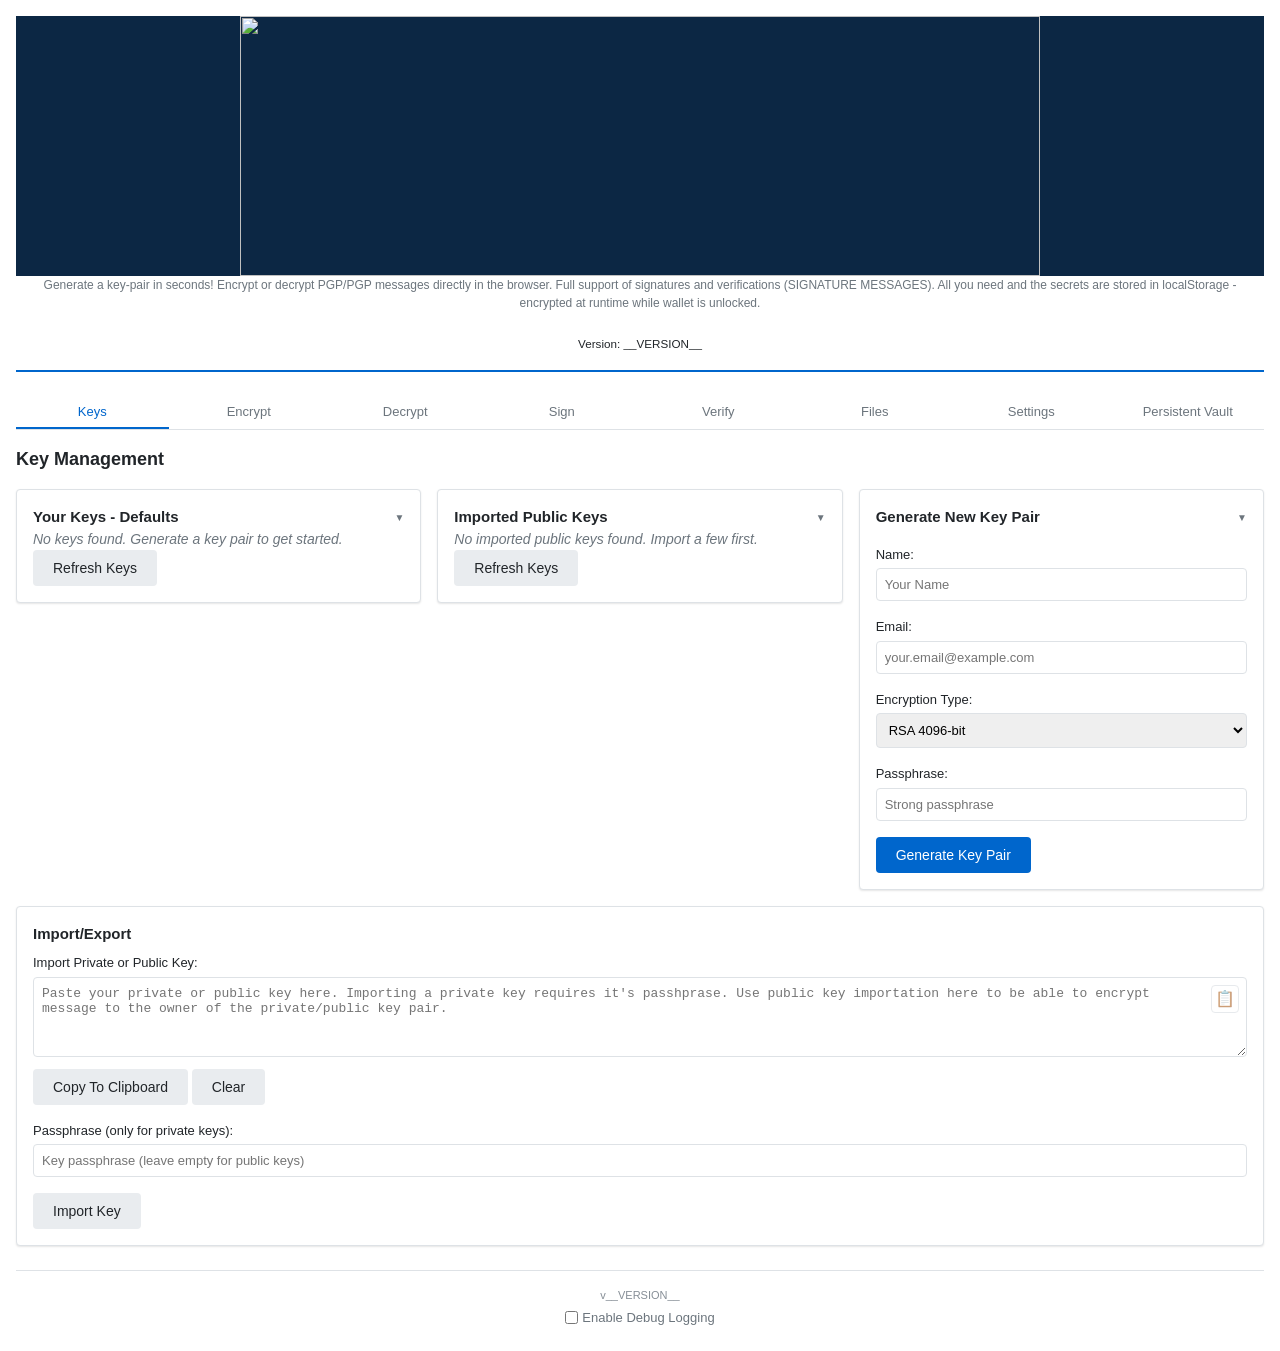
==== commit 03fb37cc: "# PGP Suite - v6.2 Release Notes ## Changes  ### Clear and Copy To Clipboard Buttons Added to Input " ====
--- a/index.html
+++ b/index.html
@@ -178,6 +178,7 @@
             <textarea id="importKey" rows="4" placeholder="Paste your private or public key here. Importing a private key requires it's passhprase. Use public key importation here to be able to encrypt message to the owner of the private/public key pair."></textarea>
             <button class="copy-btn" data-target="importKey" title="Copy to clipboard">📋</button>
           </div>
+          <button id="copyImportKeyBtn" class="btn btn-secondary" style="margin-top:6px;">Copy To Clipboard</button>
           <button id="clearImportKeyBtn" class="btn btn-secondary" style="margin-top:6px;">Clear</button>
         </div>
         <div class="form-group">
@@ -236,6 +237,7 @@
             <textarea id="encryptMessage" rows="6" placeholder="Enter your message here"></textarea>
             <button class="copy-btn" data-target="encryptMessage" title="Copy to clipboard">📋</button>
           </div>
+          <button id="copyEncryptMessageBtn" class="btn btn-secondary" style="margin-top:6px;">Copy To Clipboard</button>
           <button id="clearEncryptMessageBtn" class="btn btn-secondary" style="margin-top:6px;">Clear</button>
         </div>
         <div class="form-group">
@@ -263,6 +265,7 @@
             <textarea id="encryptedText" rows="10" readonly></textarea>
             <button class="copy-btn" data-target="encryptedText" title="Copy to clipboard">📋</button>
           </div>
+          <button id="copyEncryptedOutputBtn" class="btn btn-secondary">Copy To Clipboard</button>
           <button id="clearEncryptedBtn" class="btn btn-secondary">Clear</button>
         </div>
       </section>
@@ -279,6 +282,7 @@
             <textarea id="decryptMessage" rows="8" placeholder="Paste encrypted message here"></textarea>
             <button class="copy-btn" data-target="decryptMessage" title="Copy to clipboard">📋</button>
           </div>
+          <button id="copyDecryptMessageBtn" class="btn btn-secondary" style="margin-top:6px;">Copy To Clipboard</button>
           <button id="clearDecryptMessageBtn" class="btn btn-secondary" style="margin-top:6px;">Clear</button>
         </div>
         <div class="form-group">
@@ -317,6 +321,7 @@
             <button class="copy-btn" data-target="decryptedText" title="Copy to clipboard">📋</button>
           </div>
           <div id="signatureInfo" class="signature-info"></div>
+          <button id="copyDecryptedOutputBtn" class="btn btn-secondary">Copy To Clipboard</button>
           <button id="clearDecryptedBtn" class="btn btn-secondary">Clear</button>
         </div>
       </section>
@@ -333,6 +338,7 @@
             <textarea id="signMessage" rows="6" placeholder="Enter your message here"></textarea>
             <button class="copy-btn" data-target="signMessage" title="Copy to clipboard">📋</button>
           </div>
+          <button id="copySignMessageBtn" class="btn btn-secondary" style="margin-top:6px;">Copy To Clipboard</button>
           <button id="clearSignMessageBtn" class="btn btn-secondary" style="margin-top:6px;">Clear</button>
         </div>
         <div class="form-group">
@@ -410,6 +416,13 @@
               <textarea id="verifyMessageText" rows="10" readonly></textarea>
               <button class="copy-btn" data-target="verifyMessageText" title="Copy to clipboard">📋</button>
               <button id="clearVerifyBtn2" class="btn btn-secondary">Clear</button>
+            </div>
+          </div>
+        </div>
+      </section>
+    </div>
+
+    <!-- Files Tab -->
     <div class="tab-content" id="files-tab">
       <h2>File Encryption</h2>
 
--- a/css/styles.css
+++ b/css/styles.css
@@ -528,6 +528,12 @@
   background-color: var(--success-color);
   border-color: var(--success-color);
   color: white;
+}
+
+.btn.copied {
+  background-color: #90EE90;
+  border-color: #90EE90;
+  color: #1a1a1a;
 }
 
 select {
